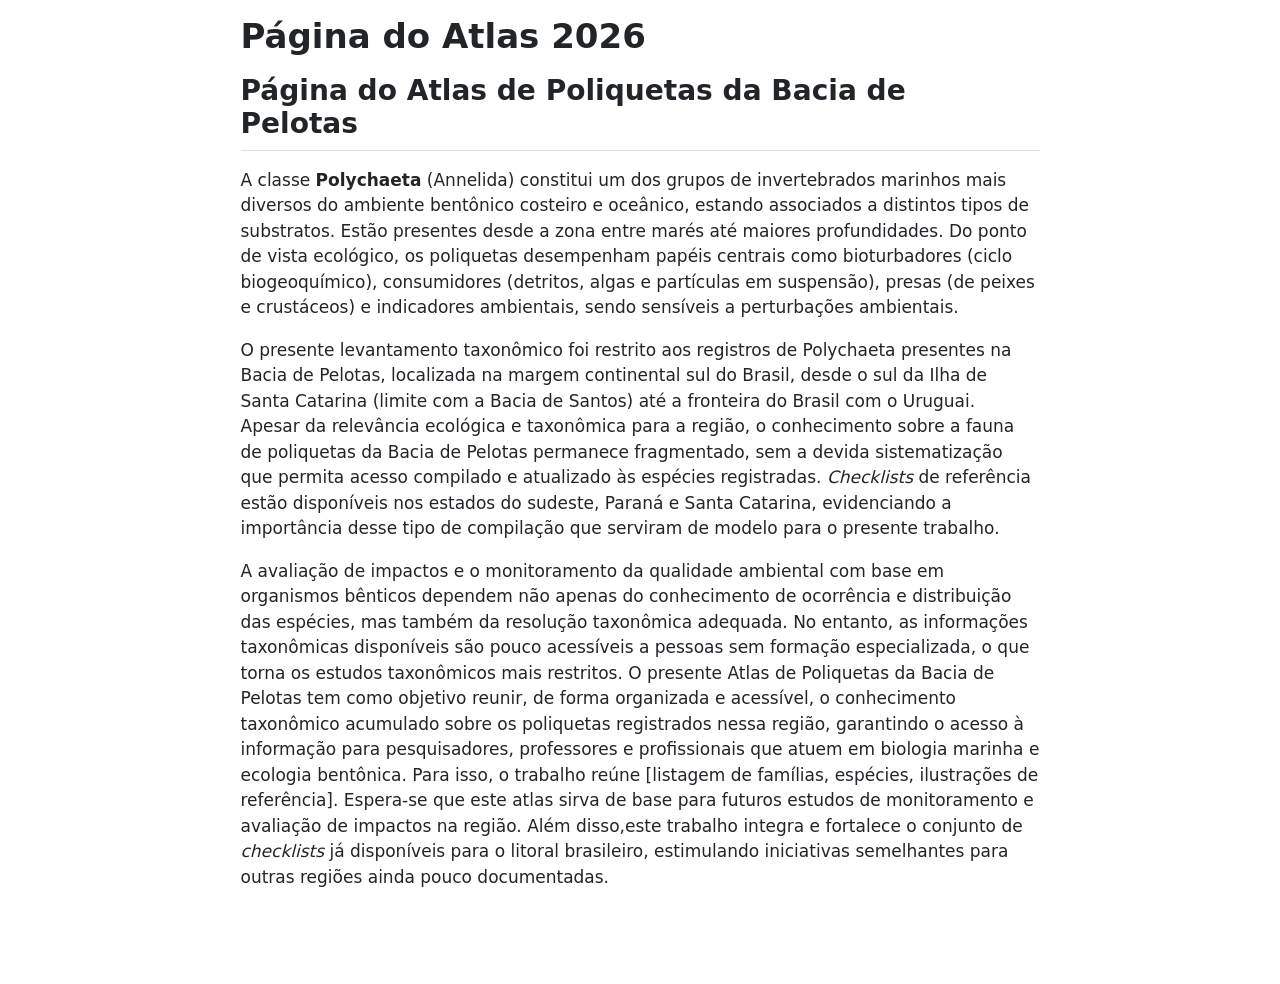
==== index.html @ 1e313971 "jkjkl" ====
<!DOCTYPE html>
<html xmlns="http://www.w3.org/1999/xhtml" lang="en" xml:lang="en"><head>

<meta charset="utf-8">
<meta name="generator" content="quarto-1.9.37">

<meta name="viewport" content="width=device-width, initial-scale=1.0, user-scalable=yes">


<title>Página do Atlas 2026</title>
<style>
/* Default styles provided by pandoc.
** See https://pandoc.org/MANUAL.html#variables-for-html for config info.
*/
code{white-space: pre-wrap;}
span.smallcaps{font-variant: small-caps;}
div.columns{display: flex; gap: min(4vw, 1.5em);}
div.column{flex: auto; overflow-x: auto;}
div.hanging-indent{margin-left: 1.5em; text-indent: -1.5em;}
ul.task-list{list-style: none;}
ul.task-list li input[type="checkbox"] {
  width: 0.8em;
  margin: 0 0.8em 0.2em -1em; /* quarto-specific, see https://github.com/quarto-dev/quarto-cli/issues/4556 */ 
  vertical-align: middle;
}
</style>


<script src="index_files/libs/clipboard/clipboard.min.js"></script>
<script src="index_files/libs/quarto-html/quarto.js" type="module"></script>
<script src="index_files/libs/quarto-html/tabsets/tabsets.js" type="module"></script>
<script src="index_files/libs/quarto-html/popper.min.js"></script>
<script src="index_files/libs/quarto-html/tippy.umd.min.js"></script>
<script src="index_files/libs/quarto-html/anchor.min.js"></script>
<link href="index_files/libs/quarto-html/tippy.css" rel="stylesheet">
<link href="index_files/libs/quarto-html/quarto-syntax-highlighting-7f8f88aac4f3542376d5c11b86a4c14d.css" rel="stylesheet" id="quarto-text-highlighting-styles">
<script src="index_files/libs/bootstrap/bootstrap.min.js"></script>
<link href="index_files/libs/bootstrap/bootstrap-icons.css" rel="stylesheet">
<link href="index_files/libs/bootstrap/bootstrap-efbb37e9afcc02144ebbc7afd12a776f.min.css" rel="stylesheet" append-hash="true" id="quarto-bootstrap" data-mode="light">


</head>

<body class="fullcontent quarto-light">

<div id="quarto-content" class="page-columns page-rows-contents page-layout-article">

<main class="content" id="quarto-document-content">

<header id="title-block-header" class="quarto-title-block default">
<div class="quarto-title">
<h1 class="title">Página do Atlas 2026</h1>
</div>



<div class="quarto-title-meta">

    
  
    
  </div>
  


</header>


<section id="página-do-atlas-de-poliquetas-da-bacia-de-pelotas" class="level2">
<h2 class="anchored" data-anchor-id="página-do-atlas-de-poliquetas-da-bacia-de-pelotas">Página do Atlas de Poliquetas da Bacia de Pelotas</h2>
<p>A classe <strong>Polychaeta</strong> (Annelida) constitui um dos grupos de invertebrados marinhos mais diversos do ambiente bentônico costeiro e oceânico, estando associados a distintos tipos de substratos. Estão presentes desde a zona entre marés até maiores profundidades. Do ponto de vista ecológico, os poliquetas desempenham papéis centrais como bioturbadores (ciclo biogeoquímico), consumidores (detritos, algas e partículas em suspensão), presas (de peixes e crustáceos) e indicadores ambientais, sendo sensíveis a perturbações ambientais.</p>
<p>O presente levantamento taxonômico foi restrito aos registros de Polychaeta presentes na Bacia de Pelotas, localizada na margem continental sul do Brasil, desde o sul da Ilha de Santa Catarina (limite com a Bacia de Santos) até a fronteira do Brasil com o Uruguai. Apesar da relevância ecológica e taxonômica para a região, o conhecimento sobre a fauna de poliquetas da Bacia de Pelotas permanece fragmentado, sem a devida sistematização que permita acesso compilado e atualizado às espécies registradas. <em>Checklists</em> de referência estão disponíveis nos estados do sudeste, Paraná e Santa Catarina, evidenciando a importância desse tipo de compilação que serviram de modelo para o presente trabalho.</p>
<p>A avaliação de impactos e o monitoramento da qualidade ambiental com base em organismos bênticos dependem não apenas do conhecimento de ocorrência e distribuição das espécies, mas também da resolução taxonômica adequada. No entanto, as informações taxonômicas disponíveis são pouco acessíveis a pessoas sem formação especializada, o que torna os estudos taxonômicos mais restritos. O presente Atlas de Poliquetas da Bacia de Pelotas tem como objetivo reunir, de forma organizada e acessível, o conhecimento taxonômico acumulado sobre os poliquetas registrados nessa região, garantindo o acesso à informação para pesquisadores, professores e profissionais que atuem em biologia marinha e ecologia bentônica. Para isso, o trabalho reúne [listagem de famílias, espécies, ilustrações de referência]. Espera-se que este atlas sirva de base para futuros estudos de monitoramento e avaliação de impactos na região. Além disso,este trabalho integra e fortalece o conjunto de <em>checklists</em> já disponíveis para o litoral brasileiro, estimulando iniciativas semelhantes para outras regiões ainda pouco documentadas.</p>
</section>

</main>
<!-- /main column -->
<script id="quarto-html-after-body" type="application/javascript">
  window.document.addEventListener("DOMContentLoaded", function (event) {
    const icon = "";
    const anchorJS = new window.AnchorJS();
    anchorJS.options = {
      placement: 'right',
      icon: icon
    };
    anchorJS.add('.anchored');
    const isCodeAnnotation = (el) => {
      for (const clz of el.classList) {
        if (clz.startsWith('code-annotation-')) {                     
          return true;
        }
      }
      return false;
    }
    const onCopySuccess = function(e) {
      // button target
      const button = e.trigger;
      // don't keep focus
      button.blur();
      // flash "checked"
      button.classList.add('code-copy-button-checked');
      var currentTitle = button.getAttribute("title");
      button.setAttribute("title", "Copied!");
      let tooltip;
      if (window.bootstrap) {
        button.setAttribute("data-bs-toggle", "tooltip");
        button.setAttribute("data-bs-placement", "left");
        button.setAttribute("data-bs-title", "Copied!");
        tooltip = new bootstrap.Tooltip(button, 
          { trigger: "manual", 
            customClass: "code-copy-button-tooltip",
            offset: [0, -8]});
        tooltip.show();    
      }
      setTimeout(function() {
        if (tooltip) {
          tooltip.hide();
          button.removeAttribute("data-bs-title");
          button.removeAttribute("data-bs-toggle");
          button.removeAttribute("data-bs-placement");
        }
        button.setAttribute("title", currentTitle);
        button.classList.remove('code-copy-button-checked');
      }, 1000);
      // clear code selection
      e.clearSelection();
    }
    const getTextToCopy = function(trigger) {
      const outerScaffold = trigger.parentElement.cloneNode(true);
      const codeEl = outerScaffold.querySelector('code');
      for (const childEl of codeEl.children) {
        if (isCodeAnnotation(childEl)) {
          childEl.remove();
        }
      }
      return codeEl.innerText;
    }
    const clipboard = new window.ClipboardJS('.code-copy-button:not([data-in-quarto-modal])', {
      text: getTextToCopy
    });
    clipboard.on('success', onCopySuccess);
    if (window.document.getElementById('quarto-embedded-source-code-modal')) {
      const clipboardModal = new window.ClipboardJS('.code-copy-button[data-in-quarto-modal]', {
        text: getTextToCopy,
        container: window.document.getElementById('quarto-embedded-source-code-modal')
      });
      clipboardModal.on('success', onCopySuccess);
    }
      var localhostRegex = new RegExp(/^(?:http|https):\/\/localhost\:?[0-9]*\//);
      var mailtoRegex = new RegExp(/^mailto:/);
        var filterRegex = new RegExp('/' + window.location.host + '/');
      var isInternal = (href) => {
          return filterRegex.test(href) || localhostRegex.test(href) || mailtoRegex.test(href);
      }
      // Inspect non-navigation links and adorn them if external
     var links = window.document.querySelectorAll('a[href]:not(.nav-link):not(.navbar-brand):not(.toc-action):not(.sidebar-link):not(.sidebar-item-toggle):not(.pagination-link):not(.no-external):not([aria-hidden]):not(.dropdown-item):not(.quarto-navigation-tool):not(.about-link)');
      for (var i=0; i<links.length; i++) {
        const link = links[i];
        if (!isInternal(link.href)) {
          // undo the damage that might have been done by quarto-nav.js in the case of
          // links that we want to consider external
          if (link.dataset.originalHref !== undefined) {
            link.href = link.dataset.originalHref;
          }
        }
      }
    function tippyHover(el, contentFn, onTriggerFn, onUntriggerFn) {
      const config = {
        allowHTML: true,
        maxWidth: 500,
        delay: 100,
        arrow: false,
        appendTo: function(el) {
            return el.parentElement;
        },
        interactive: true,
        interactiveBorder: 10,
        theme: 'quarto',
        placement: 'bottom-start',
      };
      if (contentFn) {
        config.content = contentFn;
      }
      if (onTriggerFn) {
        config.onTrigger = onTriggerFn;
      }
      if (onUntriggerFn) {
        config.onUntrigger = onUntriggerFn;
      }
      window.tippy(el, config); 
    }
    const noterefs = window.document.querySelectorAll('a[role="doc-noteref"]');
    for (var i=0; i<noterefs.length; i++) {
      const ref = noterefs[i];
      tippyHover(ref, function() {
        // use id or data attribute instead here
        let href = ref.getAttribute('data-footnote-href') || ref.getAttribute('href');
        try { href = new URL(href).hash; } catch {}
        const id = href.replace(/^#\/?/, "");
        const note = window.document.getElementById(id);
        if (note) {
          return note.innerHTML;
        } else {
          return "";
        }
      });
    }
    const xrefs = window.document.querySelectorAll('a.quarto-xref');
    const processXRef = (id, note) => {
      // Strip column container classes
      const stripColumnClz = (el) => {
        el.classList.remove("page-full", "page-columns");
        if (el.children) {
          for (const child of el.children) {
            stripColumnClz(child);
          }
        }
      }
      stripColumnClz(note)
      if (id === null || id.startsWith('sec-')) {
        // Special case sections, only their first couple elements
        const container = document.createElement("div");
        if (note.children && note.children.length > 2) {
          container.appendChild(note.children[0].cloneNode(true));
          for (let i = 1; i < note.children.length; i++) {
            const child = note.children[i];
            if (child.tagName === "P" && child.innerText === "") {
              continue;
            } else {
              container.appendChild(child.cloneNode(true));
              break;
            }
          }
          if (window.Quarto?.typesetMath) {
            window.Quarto.typesetMath(container);
          }
          return container.innerHTML
        } else {
          if (window.Quarto?.typesetMath) {
            window.Quarto.typesetMath(note);
          }
          return note.innerHTML;
        }
      } else {
        // Remove any anchor links if they are present
        const anchorLink = note.querySelector('a.anchorjs-link');
        if (anchorLink) {
          anchorLink.remove();
        }
        if (window.Quarto?.typesetMath) {
          window.Quarto.typesetMath(note);
        }
        if (note.classList.contains("callout")) {
          return note.outerHTML;
        } else {
          return note.innerHTML;
        }
      }
    }
    for (var i=0; i<xrefs.length; i++) {
      const xref = xrefs[i];
      tippyHover(xref, undefined, function(instance) {
        instance.disable();
        let url = xref.getAttribute('href');
        let hash = undefined; 
        if (url.startsWith('#')) {
          hash = url;
        } else {
          try { hash = new URL(url).hash; } catch {}
        }
        if (hash) {
          const id = hash.replace(/^#\/?/, "");
          const note = window.document.getElementById(id);
          if (note !== null) {
            try {
              const html = processXRef(id, note.cloneNode(true));
              instance.setContent(html);
            } finally {
              instance.enable();
              instance.show();
            }
          } else {
            // See if we can fetch this
            fetch(url.split('#')[0])
            .then(res => res.text())
            .then(html => {
              const parser = new DOMParser();
              const htmlDoc = parser.parseFromString(html, "text/html");
              const note = htmlDoc.getElementById(id);
              if (note !== null) {
                const html = processXRef(id, note);
                instance.setContent(html);
              } 
            }).finally(() => {
              instance.enable();
              instance.show();
            });
          }
        } else {
          // See if we can fetch a full url (with no hash to target)
          // This is a special case and we should probably do some content thinning / targeting
          fetch(url)
          .then(res => res.text())
          .then(html => {
            const parser = new DOMParser();
            const htmlDoc = parser.parseFromString(html, "text/html");
            const note = htmlDoc.querySelector('main.content');
            if (note !== null) {
              // This should only happen for chapter cross references
              // (since there is no id in the URL)
              // remove the first header
              if (note.children.length > 0 && note.children[0].tagName === "HEADER") {
                note.children[0].remove();
              }
              const html = processXRef(null, note);
              instance.setContent(html);
            } 
          }).finally(() => {
            instance.enable();
            instance.show();
          });
        }
      }, function(instance) {
      });
    }
        let selectedAnnoteEl;
        const selectorForAnnotation = ( cell, annotation) => {
          let cellAttr = 'data-code-cell="' + cell + '"';
          let lineAttr = 'data-code-annotation="' +  annotation + '"';
          const selector = 'span[' + cellAttr + '][' + lineAttr + ']';
          return selector;
        }
        const selectCodeLines = (annoteEl) => {
          const doc = window.document;
          const targetCell = annoteEl.getAttribute("data-target-cell");
          const targetAnnotation = annoteEl.getAttribute("data-target-annotation");
          const annoteSpan = window.document.querySelector(selectorForAnnotation(targetCell, targetAnnotation));
          const lines = annoteSpan.getAttribute("data-code-lines").split(",");
          const lineIds = lines.map((line) => {
            return targetCell + "-" + line;
          })
          let top = null;
          let height = null;
          let parent = null;
          if (lineIds.length > 0) {
              //compute the position of the single el (top and bottom and make a div)
              const el = window.document.getElementById(lineIds[0]);
              top = el.offsetTop;
              height = el.offsetHeight;
              parent = el.parentElement.parentElement;
            if (lineIds.length > 1) {
              const lastEl = window.document.getElementById(lineIds[lineIds.length - 1]);
              const bottom = lastEl.offsetTop + lastEl.offsetHeight;
              height = bottom - top;
            }
            if (top !== null && height !== null && parent !== null) {
              // cook up a div (if necessary) and position it 
              let div = window.document.getElementById("code-annotation-line-highlight");
              if (div === null) {
                div = window.document.createElement("div");
                div.setAttribute("id", "code-annotation-line-highlight");
                div.style.position = 'absolute';
                parent.appendChild(div);
              }
              div.style.top = top - 2 + "px";
              div.style.height = height + 4 + "px";
              div.style.left = 0;
              let gutterDiv = window.document.getElementById("code-annotation-line-highlight-gutter");
              if (gutterDiv === null) {
                gutterDiv = window.document.createElement("div");
                gutterDiv.setAttribute("id", "code-annotation-line-highlight-gutter");
                gutterDiv.style.position = 'absolute';
                const codeCell = window.document.getElementById(targetCell);
                const gutter = codeCell.querySelector('.code-annotation-gutter');
                gutter.appendChild(gutterDiv);
              }
              gutterDiv.style.top = top - 2 + "px";
              gutterDiv.style.height = height + 4 + "px";
            }
            selectedAnnoteEl = annoteEl;
          }
        };
        const unselectCodeLines = () => {
          const elementsIds = ["code-annotation-line-highlight", "code-annotation-line-highlight-gutter"];
          elementsIds.forEach((elId) => {
            const div = window.document.getElementById(elId);
            if (div) {
              div.remove();
            }
          });
          selectedAnnoteEl = undefined;
        };
          // Handle positioning of the toggle
      window.addEventListener(
        "resize",
        throttle(() => {
          elRect = undefined;
          if (selectedAnnoteEl) {
            selectCodeLines(selectedAnnoteEl);
          }
        }, 10)
      );
      function throttle(fn, ms) {
      let throttle = false;
      let timer;
        return (...args) => {
          if(!throttle) { // first call gets through
              fn.apply(this, args);
              throttle = true;
          } else { // all the others get throttled
              if(timer) clearTimeout(timer); // cancel #2
              timer = setTimeout(() => {
                fn.apply(this, args);
                timer = throttle = false;
              }, ms);
          }
        };
      }
        // Attach click handler to the DT
        const annoteDls = window.document.querySelectorAll('dt[data-target-cell]');
        for (const annoteDlNode of annoteDls) {
          annoteDlNode.addEventListener('click', (event) => {
            const clickedEl = event.target;
            if (clickedEl !== selectedAnnoteEl) {
              unselectCodeLines();
              const activeEl = window.document.querySelector('dt[data-target-cell].code-annotation-active');
              if (activeEl) {
                activeEl.classList.remove('code-annotation-active');
              }
              selectCodeLines(clickedEl);
              clickedEl.classList.add('code-annotation-active');
            } else {
              // Unselect the line
              unselectCodeLines();
              clickedEl.classList.remove('code-annotation-active');
            }
          });
        }
    const findCites = (el) => {
      const parentEl = el.parentElement;
      if (parentEl) {
        const cites = parentEl.dataset.cites;
        if (cites) {
          return {
            el,
            cites: cites.split(' ')
          };
        } else {
          return findCites(el.parentElement)
        }
      } else {
        return undefined;
      }
    };
    var bibliorefs = window.document.querySelectorAll('a[role="doc-biblioref"]');
    for (var i=0; i<bibliorefs.length; i++) {
      const ref = bibliorefs[i];
      const citeInfo = findCites(ref);
      if (citeInfo) {
        tippyHover(citeInfo.el, function() {
          var popup = window.document.createElement('div');
          citeInfo.cites.forEach(function(cite) {
            var citeDiv = window.document.createElement('div');
            citeDiv.classList.add('hanging-indent');
            citeDiv.classList.add('csl-entry');
            var biblioDiv = window.document.getElementById('ref-' + cite);
            if (biblioDiv) {
              citeDiv.innerHTML = biblioDiv.innerHTML;
            }
            popup.appendChild(citeDiv);
          });
          return popup.innerHTML;
        });
      }
    }
  });
  </script>
</div> <!-- /content -->




</body></html>
---- index_files/libs/quarto-html/tippy.css ----
.tippy-box[data-animation=fade][data-state=hidden]{opacity:0}[data-tippy-root]{max-width:calc(100vw - 10px)}.tippy-box{position:relative;background-color:#333;color:#fff;border-radius:4px;font-size:14px;line-height:1.4;white-space:normal;outline:0;transition-property:transform,visibility,opacity}.tippy-box[data-placement^=top]>.tippy-arrow{bottom:0}.tippy-box[data-placement^=top]>.tippy-arrow:before{bottom:-7px;left:0;border-width:8px 8px 0;border-top-color:initial;transform-origin:center top}.tippy-box[data-placement^=bottom]>.tippy-arrow{top:0}.tippy-box[data-placement^=bottom]>.tippy-arrow:before{top:-7px;left:0;border-width:0 8px 8px;border-bottom-color:initial;transform-origin:center bottom}.tippy-box[data-placement^=left]>.tippy-arrow{right:0}.tippy-box[data-placement^=left]>.tippy-arrow:before{border-width:8px 0 8px 8px;border-left-color:initial;right:-7px;transform-origin:center left}.tippy-box[data-placement^=right]>.tippy-arrow{left:0}.tippy-box[data-placement^=right]>.tippy-arrow:before{left:-7px;border-width:8px 8px 8px 0;border-right-color:initial;transform-origin:center right}.tippy-box[data-inertia][data-state=visible]{transition-timing-function:cubic-bezier(.54,1.5,.38,1.11)}.tippy-arrow{width:16px;height:16px;color:#333}.tippy-arrow:before{content:"";position:absolute;border-color:transparent;border-style:solid}.tippy-content{position:relative;padding:5px 9px;z-index:1}
---- index_files/libs/quarto-html/quarto-syntax-highlighting-7f8f88aac4f3542376d5c11b86a4c14d.css ----
/* quarto syntax highlight colors */
:root {
  --quarto-hl-ot-color: #003B4F;
  --quarto-hl-at-color: #657422;
  --quarto-hl-ss-color: #20794D;
  --quarto-hl-an-color: #5E5E5E;
  --quarto-hl-fu-color: #4758AB;
  --quarto-hl-st-color: #20794D;
  --quarto-hl-cf-color: #003B4F;
  --quarto-hl-op-color: #5E5E5E;
  --quarto-hl-er-color: #AD0000;
  --quarto-hl-bn-color: #AD0000;
  --quarto-hl-al-color: #AD0000;
  --quarto-hl-va-color: #111111;
  --quarto-hl-bu-color: inherit;
  --quarto-hl-ex-color: inherit;
  --quarto-hl-pp-color: #AD0000;
  --quarto-hl-in-color: #5E5E5E;
  --quarto-hl-vs-color: #20794D;
  --quarto-hl-wa-color: #5E5E5E;
  --quarto-hl-do-color: #5E5E5E;
  --quarto-hl-im-color: #00769E;
  --quarto-hl-ch-color: #20794D;
  --quarto-hl-dt-color: #AD0000;
  --quarto-hl-fl-color: #AD0000;
  --quarto-hl-co-color: #5E5E5E;
  --quarto-hl-cv-color: #5E5E5E;
  --quarto-hl-cn-color: #8f5902;
  --quarto-hl-sc-color: #5E5E5E;
  --quarto-hl-dv-color: #AD0000;
  --quarto-hl-kw-color: #003B4F;
}

/* other quarto variables */
:root {
  --quarto-font-monospace: SFMono-Regular, Menlo, Monaco, Consolas, "Liberation Mono", "Courier New", monospace;
}

/* syntax highlight based on Pandoc's rules */
pre > code.sourceCode > span {
  color: #003B4F;
}

code.sourceCode > span {
  color: #003B4F;
}

div.sourceCode,
div.sourceCode pre.sourceCode {
  color: #003B4F;
}

/* Normal */
code span {
  color: #003B4F;
}

/* Alert */
code span.al {
  color: #AD0000;
  font-style: inherit;
}

/* Annotation */
code span.an {
  color: #5E5E5E;
  font-style: inherit;
}

/* Attribute */
code span.at {
  color: #657422;
  font-style: inherit;
}

/* BaseN */
code span.bn {
  color: #AD0000;
  font-style: inherit;
}

/* BuiltIn */
code span.bu {
  font-style: inherit;
}

/* ControlFlow */
code span.cf {
  color: #003B4F;
  font-weight: bold;
  font-style: inherit;
}

/* Char */
code span.ch {
  color: #20794D;
  font-style: inherit;
}

/* Constant */
code span.cn {
  color: #8f5902;
  font-style: inherit;
}

/* Comment */
code span.co {
  color: #5E5E5E;
  font-style: inherit;
}

/* CommentVar */
code span.cv {
  color: #5E5E5E;
  font-style: italic;
}

/* Documentation */
code span.do {
  color: #5E5E5E;
  font-style: italic;
}

/* DataType */
code span.dt {
  color: #AD0000;
  font-style: inherit;
}

/* DecVal */
code span.dv {
  color: #AD0000;
  font-style: inherit;
}

/* Error */
code span.er {
  color: #AD0000;
  font-style: inherit;
}

/* Extension */
code span.ex {
  font-style: inherit;
}

/* Float */
code span.fl {
  color: #AD0000;
  font-style: inherit;
}

/* Function */
code span.fu {
  color: #4758AB;
  font-style: inherit;
}

/* Import */
code span.im {
  color: #00769E;
  font-style: inherit;
}

/* Information */
code span.in {
  color: #5E5E5E;
  font-style: inherit;
}

/* Keyword */
code span.kw {
  color: #003B4F;
  font-weight: bold;
  font-style: inherit;
}

/* Operator */
code span.op {
  color: #5E5E5E;
  font-style: inherit;
}

/* Other */
code span.ot {
  color: #003B4F;
  font-style: inherit;
}

/* Preprocessor */
code span.pp {
  color: #AD0000;
  font-style: inherit;
}

/* SpecialChar */
code span.sc {
  color: #5E5E5E;
  font-style: inherit;
}

/* SpecialString */
code span.ss {
  color: #20794D;
  font-style: inherit;
}

/* String */
code span.st {
  color: #20794D;
  font-style: inherit;
}

/* Variable */
code span.va {
  color: #111111;
  font-style: inherit;
}

/* VerbatimString */
code span.vs {
  color: #20794D;
  font-style: inherit;
}

/* Warning */
code span.wa {
  color: #5E5E5E;
  font-style: italic;
}

.prevent-inlining {
  content: "</";
}

/*# sourceMappingURL=789ad8cd35626ba772517505b42a116e.css.map */
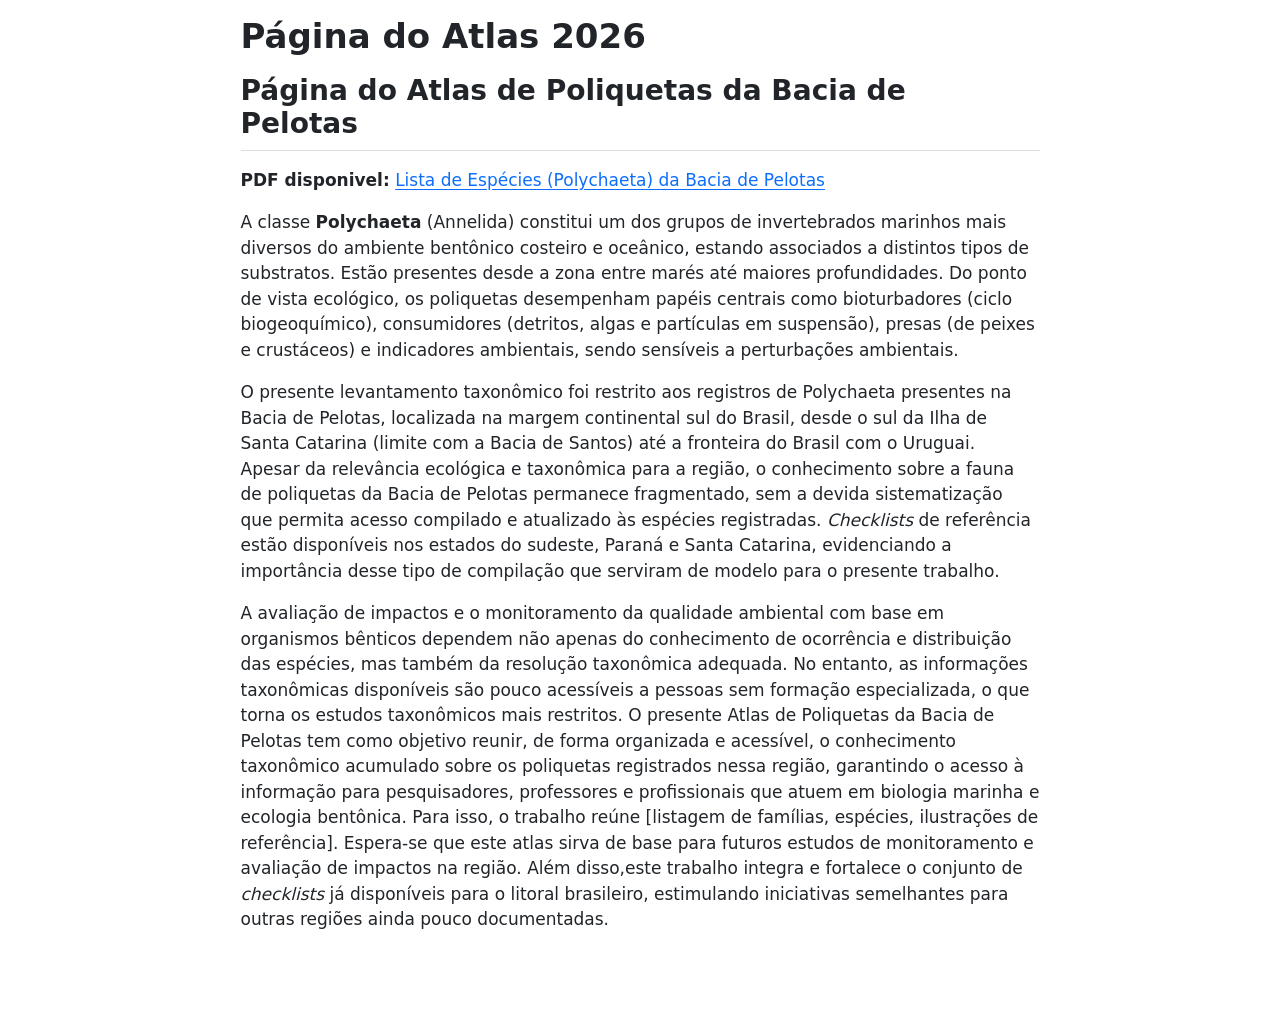
==== commit 363a3d87: "njkjk" ====
--- a/index.html
+++ b/index.html
@@ -68,6 +68,7 @@
 
 <section id="página-do-atlas-de-poliquetas-da-bacia-de-pelotas" class="level2">
 <h2 class="anchored" data-anchor-id="página-do-atlas-de-poliquetas-da-bacia-de-pelotas">Página do Atlas de Poliquetas da Bacia de Pelotas</h2>
+<p><strong>PDF disponivel:</strong> <a href="lista_especies.pdf">Lista de Espécies (Polychaeta) da Bacia de Pelotas</a></p>
 <p>A classe <strong>Polychaeta</strong> (Annelida) constitui um dos grupos de invertebrados marinhos mais diversos do ambiente bentônico costeiro e oceânico, estando associados a distintos tipos de substratos. Estão presentes desde a zona entre marés até maiores profundidades. Do ponto de vista ecológico, os poliquetas desempenham papéis centrais como bioturbadores (ciclo biogeoquímico), consumidores (detritos, algas e partículas em suspensão), presas (de peixes e crustáceos) e indicadores ambientais, sendo sensíveis a perturbações ambientais.</p>
 <p>O presente levantamento taxonômico foi restrito aos registros de Polychaeta presentes na Bacia de Pelotas, localizada na margem continental sul do Brasil, desde o sul da Ilha de Santa Catarina (limite com a Bacia de Santos) até a fronteira do Brasil com o Uruguai. Apesar da relevância ecológica e taxonômica para a região, o conhecimento sobre a fauna de poliquetas da Bacia de Pelotas permanece fragmentado, sem a devida sistematização que permita acesso compilado e atualizado às espécies registradas. <em>Checklists</em> de referência estão disponíveis nos estados do sudeste, Paraná e Santa Catarina, evidenciando a importância desse tipo de compilação que serviram de modelo para o presente trabalho.</p>
 <p>A avaliação de impactos e o monitoramento da qualidade ambiental com base em organismos bênticos dependem não apenas do conhecimento de ocorrência e distribuição das espécies, mas também da resolução taxonômica adequada. No entanto, as informações taxonômicas disponíveis são pouco acessíveis a pessoas sem formação especializada, o que torna os estudos taxonômicos mais restritos. O presente Atlas de Poliquetas da Bacia de Pelotas tem como objetivo reunir, de forma organizada e acessível, o conhecimento taxonômico acumulado sobre os poliquetas registrados nessa região, garantindo o acesso à informação para pesquisadores, professores e profissionais que atuem em biologia marinha e ecologia bentônica. Para isso, o trabalho reúne [listagem de famílias, espécies, ilustrações de referência]. Espera-se que este atlas sirva de base para futuros estudos de monitoramento e avaliação de impactos na região. Além disso,este trabalho integra e fortalece o conjunto de <em>checklists</em> já disponíveis para o litoral brasileiro, estimulando iniciativas semelhantes para outras regiões ainda pouco documentadas.</p>
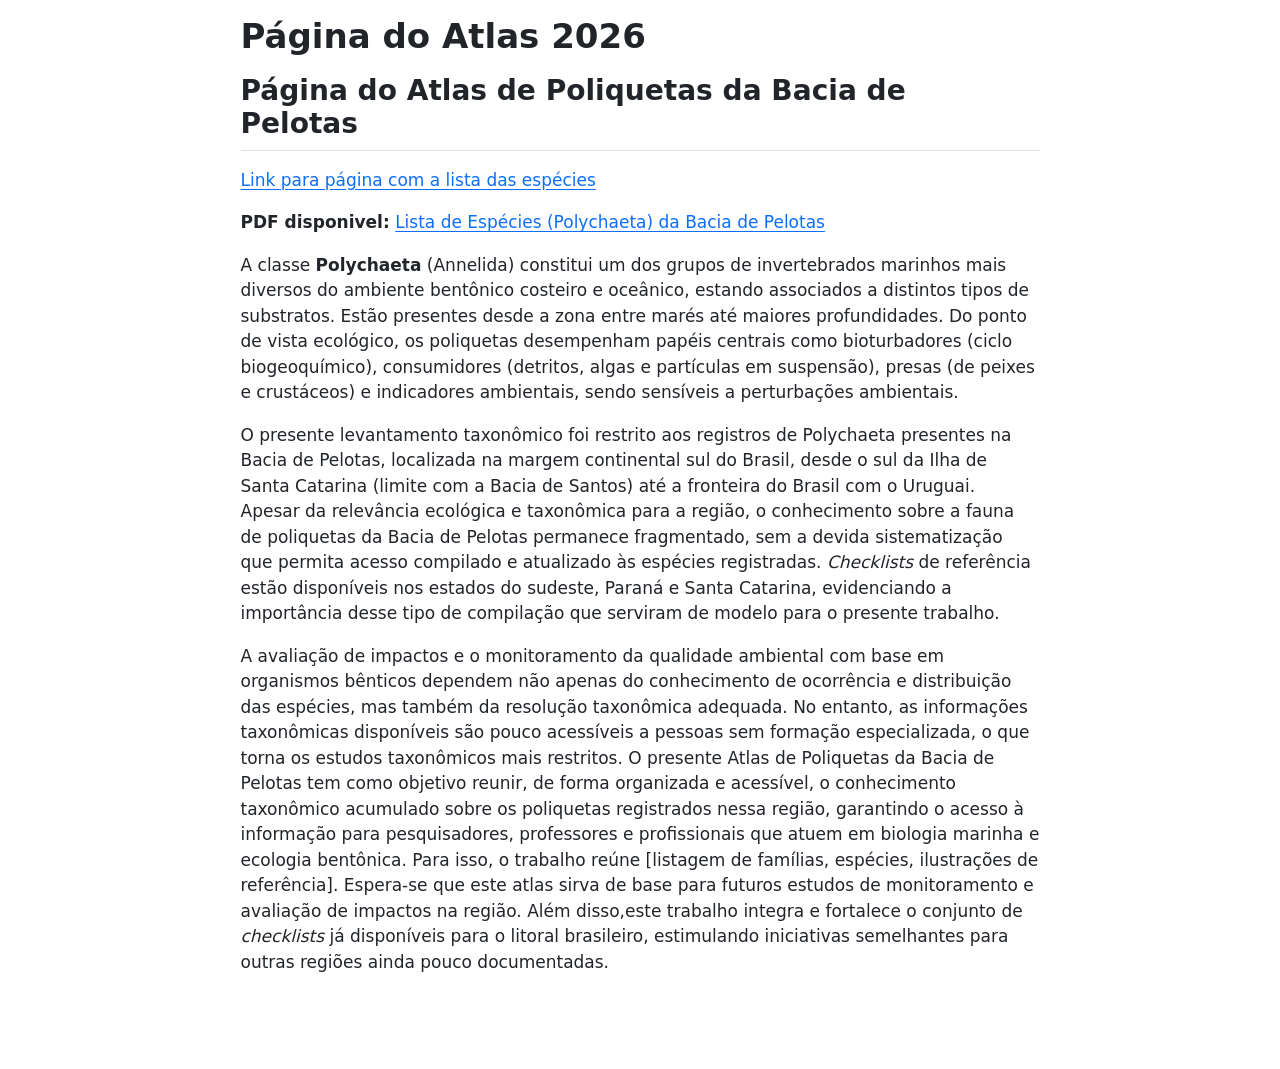
==== commit b9e7ac26: "sdf" ====
--- a/index.html
+++ b/index.html
@@ -36,7 +36,7 @@
 <link href="index_files/libs/quarto-html/quarto-syntax-highlighting-7f8f88aac4f3542376d5c11b86a4c14d.css" rel="stylesheet" id="quarto-text-highlighting-styles">
 <script src="index_files/libs/bootstrap/bootstrap.min.js"></script>
 <link href="index_files/libs/bootstrap/bootstrap-icons.css" rel="stylesheet">
-<link href="index_files/libs/bootstrap/bootstrap-efbb37e9afcc02144ebbc7afd12a776f.min.css" rel="stylesheet" append-hash="true" id="quarto-bootstrap" data-mode="light">
+<link href="index_files/libs/bootstrap/bootstrap-7524137f30bbe214d499b6b96b017aaf.min.css" rel="stylesheet" append-hash="true" id="quarto-bootstrap" data-mode="light">
 
 
 </head>
@@ -68,6 +68,7 @@
 
 <section id="página-do-atlas-de-poliquetas-da-bacia-de-pelotas" class="level2">
 <h2 class="anchored" data-anchor-id="página-do-atlas-de-poliquetas-da-bacia-de-pelotas">Página do Atlas de Poliquetas da Bacia de Pelotas</h2>
+<p><a href="lista_especies.html">Link para página com a lista das espécies</a></p>
 <p><strong>PDF disponivel:</strong> <a href="lista_especies.pdf">Lista de Espécies (Polychaeta) da Bacia de Pelotas</a></p>
 <p>A classe <strong>Polychaeta</strong> (Annelida) constitui um dos grupos de invertebrados marinhos mais diversos do ambiente bentônico costeiro e oceânico, estando associados a distintos tipos de substratos. Estão presentes desde a zona entre marés até maiores profundidades. Do ponto de vista ecológico, os poliquetas desempenham papéis centrais como bioturbadores (ciclo biogeoquímico), consumidores (detritos, algas e partículas em suspensão), presas (de peixes e crustáceos) e indicadores ambientais, sendo sensíveis a perturbações ambientais.</p>
 <p>O presente levantamento taxonômico foi restrito aos registros de Polychaeta presentes na Bacia de Pelotas, localizada na margem continental sul do Brasil, desde o sul da Ilha de Santa Catarina (limite com a Bacia de Santos) até a fronteira do Brasil com o Uruguai. Apesar da relevância ecológica e taxonômica para a região, o conhecimento sobre a fauna de poliquetas da Bacia de Pelotas permanece fragmentado, sem a devida sistematização que permita acesso compilado e atualizado às espécies registradas. <em>Checklists</em> de referência estão disponíveis nos estados do sudeste, Paraná e Santa Catarina, evidenciando a importância desse tipo de compilação que serviram de modelo para o presente trabalho.</p>
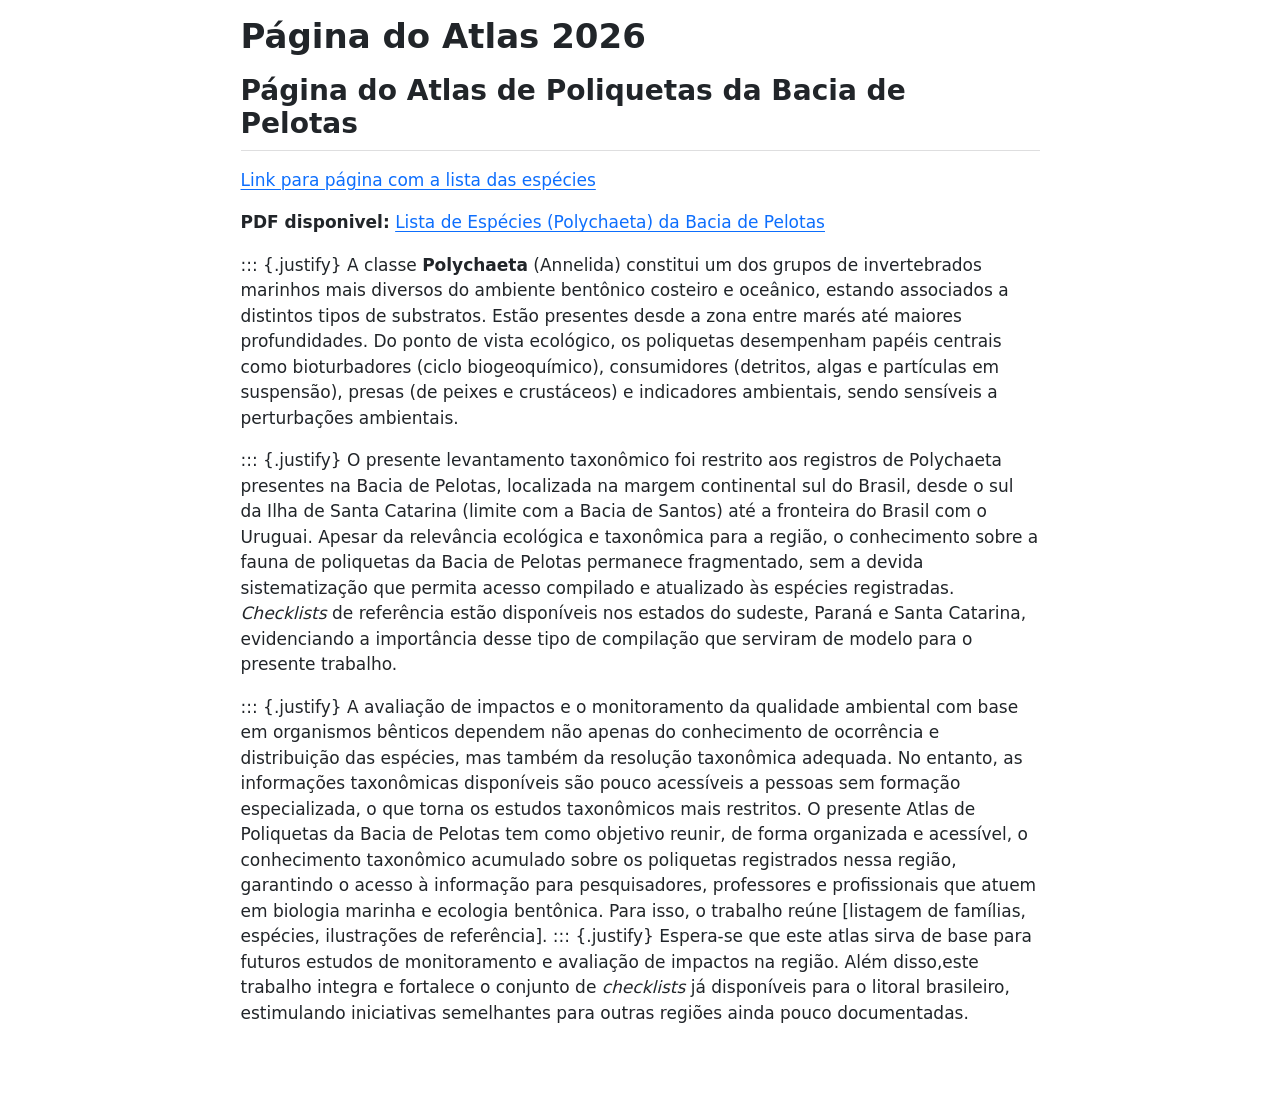
==== commit 91975b58: "fesfae" ====
--- a/index.html
+++ b/index.html
@@ -36,7 +36,7 @@
 <link href="index_files/libs/quarto-html/quarto-syntax-highlighting-7f8f88aac4f3542376d5c11b86a4c14d.css" rel="stylesheet" id="quarto-text-highlighting-styles">
 <script src="index_files/libs/bootstrap/bootstrap.min.js"></script>
 <link href="index_files/libs/bootstrap/bootstrap-icons.css" rel="stylesheet">
-<link href="index_files/libs/bootstrap/bootstrap-7524137f30bbe214d499b6b96b017aaf.min.css" rel="stylesheet" append-hash="true" id="quarto-bootstrap" data-mode="light">
+<link href="index_files/libs/bootstrap/bootstrap-efbb37e9afcc02144ebbc7afd12a776f.min.css" rel="stylesheet" append-hash="true" id="quarto-bootstrap" data-mode="light">
 
 
 </head>
@@ -70,9 +70,9 @@
 <h2 class="anchored" data-anchor-id="página-do-atlas-de-poliquetas-da-bacia-de-pelotas">Página do Atlas de Poliquetas da Bacia de Pelotas</h2>
 <p><a href="lista_especies.html">Link para página com a lista das espécies</a></p>
 <p><strong>PDF disponivel:</strong> <a href="lista_especies.pdf">Lista de Espécies (Polychaeta) da Bacia de Pelotas</a></p>
-<p>A classe <strong>Polychaeta</strong> (Annelida) constitui um dos grupos de invertebrados marinhos mais diversos do ambiente bentônico costeiro e oceânico, estando associados a distintos tipos de substratos. Estão presentes desde a zona entre marés até maiores profundidades. Do ponto de vista ecológico, os poliquetas desempenham papéis centrais como bioturbadores (ciclo biogeoquímico), consumidores (detritos, algas e partículas em suspensão), presas (de peixes e crustáceos) e indicadores ambientais, sendo sensíveis a perturbações ambientais.</p>
-<p>O presente levantamento taxonômico foi restrito aos registros de Polychaeta presentes na Bacia de Pelotas, localizada na margem continental sul do Brasil, desde o sul da Ilha de Santa Catarina (limite com a Bacia de Santos) até a fronteira do Brasil com o Uruguai. Apesar da relevância ecológica e taxonômica para a região, o conhecimento sobre a fauna de poliquetas da Bacia de Pelotas permanece fragmentado, sem a devida sistematização que permita acesso compilado e atualizado às espécies registradas. <em>Checklists</em> de referência estão disponíveis nos estados do sudeste, Paraná e Santa Catarina, evidenciando a importância desse tipo de compilação que serviram de modelo para o presente trabalho.</p>
-<p>A avaliação de impactos e o monitoramento da qualidade ambiental com base em organismos bênticos dependem não apenas do conhecimento de ocorrência e distribuição das espécies, mas também da resolução taxonômica adequada. No entanto, as informações taxonômicas disponíveis são pouco acessíveis a pessoas sem formação especializada, o que torna os estudos taxonômicos mais restritos. O presente Atlas de Poliquetas da Bacia de Pelotas tem como objetivo reunir, de forma organizada e acessível, o conhecimento taxonômico acumulado sobre os poliquetas registrados nessa região, garantindo o acesso à informação para pesquisadores, professores e profissionais que atuem em biologia marinha e ecologia bentônica. Para isso, o trabalho reúne [listagem de famílias, espécies, ilustrações de referência]. Espera-se que este atlas sirva de base para futuros estudos de monitoramento e avaliação de impactos na região. Além disso,este trabalho integra e fortalece o conjunto de <em>checklists</em> já disponíveis para o litoral brasileiro, estimulando iniciativas semelhantes para outras regiões ainda pouco documentadas.</p>
+<p>::: {.justify} A classe <strong>Polychaeta</strong> (Annelida) constitui um dos grupos de invertebrados marinhos mais diversos do ambiente bentônico costeiro e oceânico, estando associados a distintos tipos de substratos. Estão presentes desde a zona entre marés até maiores profundidades. Do ponto de vista ecológico, os poliquetas desempenham papéis centrais como bioturbadores (ciclo biogeoquímico), consumidores (detritos, algas e partículas em suspensão), presas (de peixes e crustáceos) e indicadores ambientais, sendo sensíveis a perturbações ambientais.</p>
+<p>::: {.justify} O presente levantamento taxonômico foi restrito aos registros de Polychaeta presentes na Bacia de Pelotas, localizada na margem continental sul do Brasil, desde o sul da Ilha de Santa Catarina (limite com a Bacia de Santos) até a fronteira do Brasil com o Uruguai. Apesar da relevância ecológica e taxonômica para a região, o conhecimento sobre a fauna de poliquetas da Bacia de Pelotas permanece fragmentado, sem a devida sistematização que permita acesso compilado e atualizado às espécies registradas. <em>Checklists</em> de referência estão disponíveis nos estados do sudeste, Paraná e Santa Catarina, evidenciando a importância desse tipo de compilação que serviram de modelo para o presente trabalho.</p>
+<p>::: {.justify} A avaliação de impactos e o monitoramento da qualidade ambiental com base em organismos bênticos dependem não apenas do conhecimento de ocorrência e distribuição das espécies, mas também da resolução taxonômica adequada. No entanto, as informações taxonômicas disponíveis são pouco acessíveis a pessoas sem formação especializada, o que torna os estudos taxonômicos mais restritos. O presente Atlas de Poliquetas da Bacia de Pelotas tem como objetivo reunir, de forma organizada e acessível, o conhecimento taxonômico acumulado sobre os poliquetas registrados nessa região, garantindo o acesso à informação para pesquisadores, professores e profissionais que atuem em biologia marinha e ecologia bentônica. Para isso, o trabalho reúne [listagem de famílias, espécies, ilustrações de referência]. ::: {.justify} Espera-se que este atlas sirva de base para futuros estudos de monitoramento e avaliação de impactos na região. Além disso,este trabalho integra e fortalece o conjunto de <em>checklists</em> já disponíveis para o litoral brasileiro, estimulando iniciativas semelhantes para outras regiões ainda pouco documentadas.</p>
 </section>
 
 </main>
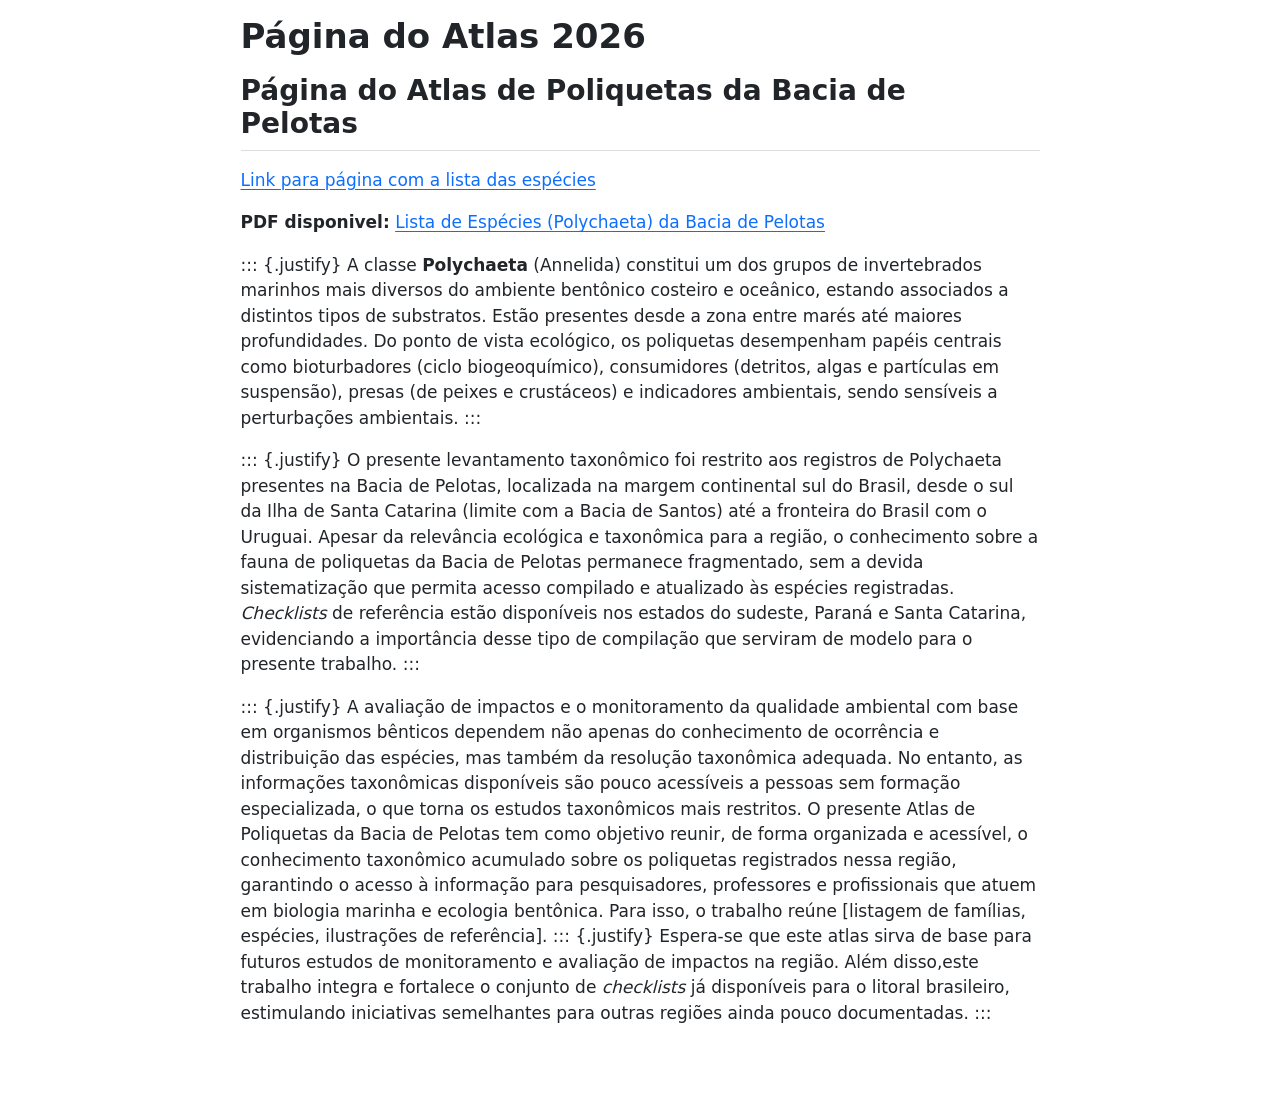
==== commit de1551e1: "WDA" ====
--- a/index.html
+++ b/index.html
@@ -70,9 +70,9 @@
 <h2 class="anchored" data-anchor-id="página-do-atlas-de-poliquetas-da-bacia-de-pelotas">Página do Atlas de Poliquetas da Bacia de Pelotas</h2>
 <p><a href="lista_especies.html">Link para página com a lista das espécies</a></p>
 <p><strong>PDF disponivel:</strong> <a href="lista_especies.pdf">Lista de Espécies (Polychaeta) da Bacia de Pelotas</a></p>
-<p>::: {.justify} A classe <strong>Polychaeta</strong> (Annelida) constitui um dos grupos de invertebrados marinhos mais diversos do ambiente bentônico costeiro e oceânico, estando associados a distintos tipos de substratos. Estão presentes desde a zona entre marés até maiores profundidades. Do ponto de vista ecológico, os poliquetas desempenham papéis centrais como bioturbadores (ciclo biogeoquímico), consumidores (detritos, algas e partículas em suspensão), presas (de peixes e crustáceos) e indicadores ambientais, sendo sensíveis a perturbações ambientais.</p>
-<p>::: {.justify} O presente levantamento taxonômico foi restrito aos registros de Polychaeta presentes na Bacia de Pelotas, localizada na margem continental sul do Brasil, desde o sul da Ilha de Santa Catarina (limite com a Bacia de Santos) até a fronteira do Brasil com o Uruguai. Apesar da relevância ecológica e taxonômica para a região, o conhecimento sobre a fauna de poliquetas da Bacia de Pelotas permanece fragmentado, sem a devida sistematização que permita acesso compilado e atualizado às espécies registradas. <em>Checklists</em> de referência estão disponíveis nos estados do sudeste, Paraná e Santa Catarina, evidenciando a importância desse tipo de compilação que serviram de modelo para o presente trabalho.</p>
-<p>::: {.justify} A avaliação de impactos e o monitoramento da qualidade ambiental com base em organismos bênticos dependem não apenas do conhecimento de ocorrência e distribuição das espécies, mas também da resolução taxonômica adequada. No entanto, as informações taxonômicas disponíveis são pouco acessíveis a pessoas sem formação especializada, o que torna os estudos taxonômicos mais restritos. O presente Atlas de Poliquetas da Bacia de Pelotas tem como objetivo reunir, de forma organizada e acessível, o conhecimento taxonômico acumulado sobre os poliquetas registrados nessa região, garantindo o acesso à informação para pesquisadores, professores e profissionais que atuem em biologia marinha e ecologia bentônica. Para isso, o trabalho reúne [listagem de famílias, espécies, ilustrações de referência]. ::: {.justify} Espera-se que este atlas sirva de base para futuros estudos de monitoramento e avaliação de impactos na região. Além disso,este trabalho integra e fortalece o conjunto de <em>checklists</em> já disponíveis para o litoral brasileiro, estimulando iniciativas semelhantes para outras regiões ainda pouco documentadas.</p>
+<p>::: {.justify} A classe <strong>Polychaeta</strong> (Annelida) constitui um dos grupos de invertebrados marinhos mais diversos do ambiente bentônico costeiro e oceânico, estando associados a distintos tipos de substratos. Estão presentes desde a zona entre marés até maiores profundidades. Do ponto de vista ecológico, os poliquetas desempenham papéis centrais como bioturbadores (ciclo biogeoquímico), consumidores (detritos, algas e partículas em suspensão), presas (de peixes e crustáceos) e indicadores ambientais, sendo sensíveis a perturbações ambientais. :::</p>
+<p>::: {.justify} O presente levantamento taxonômico foi restrito aos registros de Polychaeta presentes na Bacia de Pelotas, localizada na margem continental sul do Brasil, desde o sul da Ilha de Santa Catarina (limite com a Bacia de Santos) até a fronteira do Brasil com o Uruguai. Apesar da relevância ecológica e taxonômica para a região, o conhecimento sobre a fauna de poliquetas da Bacia de Pelotas permanece fragmentado, sem a devida sistematização que permita acesso compilado e atualizado às espécies registradas. <em>Checklists</em> de referência estão disponíveis nos estados do sudeste, Paraná e Santa Catarina, evidenciando a importância desse tipo de compilação que serviram de modelo para o presente trabalho. :::</p>
+<p>::: {.justify} A avaliação de impactos e o monitoramento da qualidade ambiental com base em organismos bênticos dependem não apenas do conhecimento de ocorrência e distribuição das espécies, mas também da resolução taxonômica adequada. No entanto, as informações taxonômicas disponíveis são pouco acessíveis a pessoas sem formação especializada, o que torna os estudos taxonômicos mais restritos. O presente Atlas de Poliquetas da Bacia de Pelotas tem como objetivo reunir, de forma organizada e acessível, o conhecimento taxonômico acumulado sobre os poliquetas registrados nessa região, garantindo o acesso à informação para pesquisadores, professores e profissionais que atuem em biologia marinha e ecologia bentônica. Para isso, o trabalho reúne [listagem de famílias, espécies, ilustrações de referência]. ::: {.justify} Espera-se que este atlas sirva de base para futuros estudos de monitoramento e avaliação de impactos na região. Além disso,este trabalho integra e fortalece o conjunto de <em>checklists</em> já disponíveis para o litoral brasileiro, estimulando iniciativas semelhantes para outras regiões ainda pouco documentadas. :::</p>
 </section>
 
 </main>
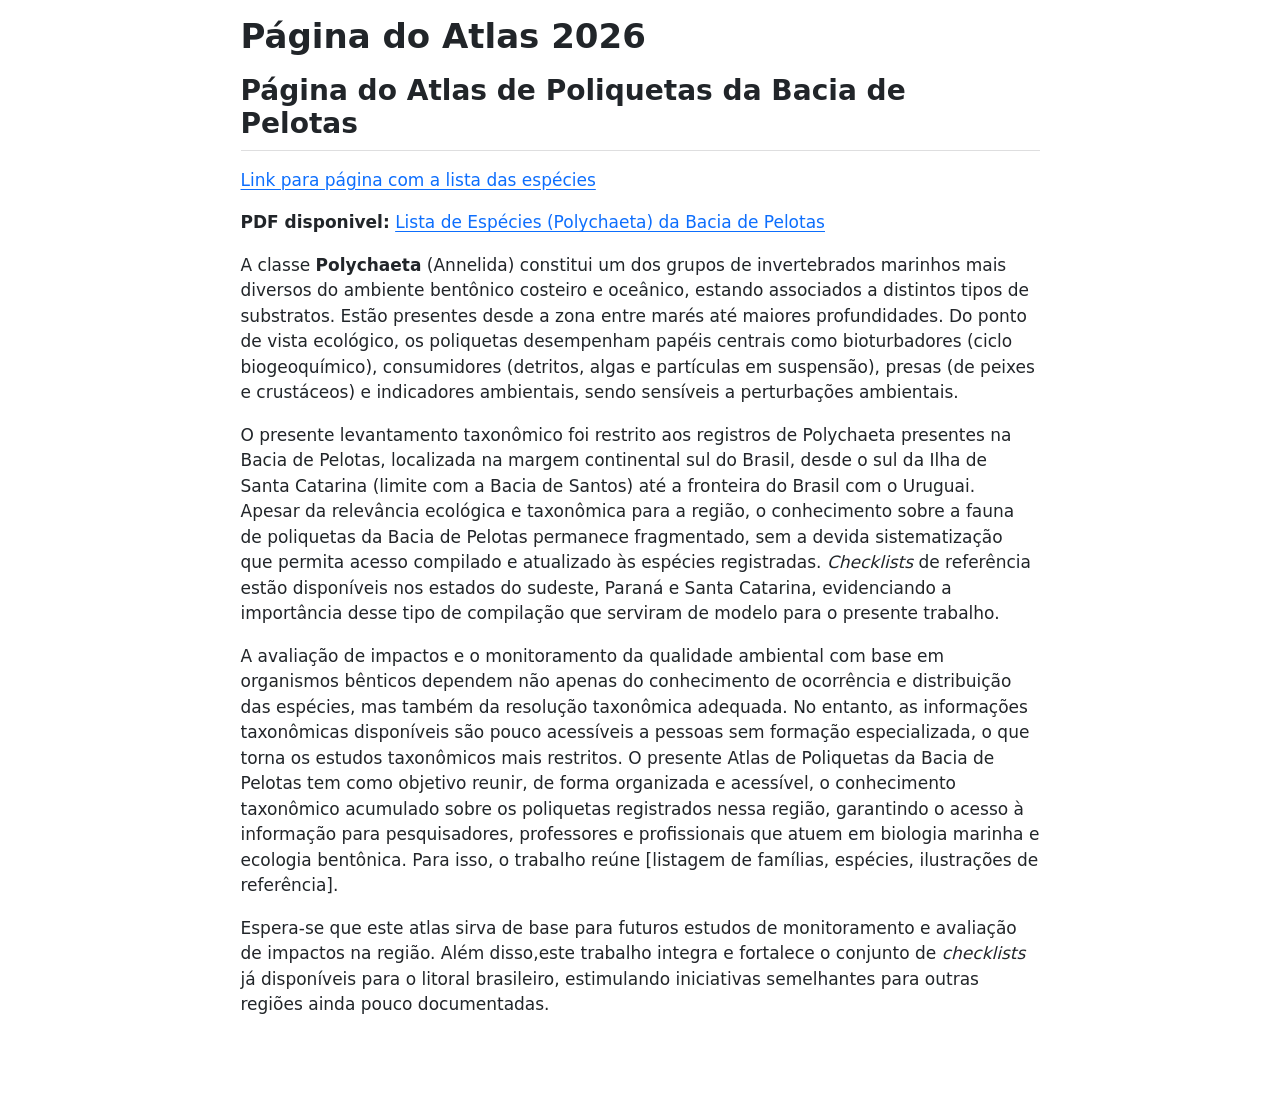
==== commit 894db3e9: "mlklj" ====
--- a/index.html
+++ b/index.html
@@ -70,9 +70,12 @@
 <h2 class="anchored" data-anchor-id="página-do-atlas-de-poliquetas-da-bacia-de-pelotas">Página do Atlas de Poliquetas da Bacia de Pelotas</h2>
 <p><a href="lista_especies.html">Link para página com a lista das espécies</a></p>
 <p><strong>PDF disponivel:</strong> <a href="lista_especies.pdf">Lista de Espécies (Polychaeta) da Bacia de Pelotas</a></p>
-<p>::: {.justify} A classe <strong>Polychaeta</strong> (Annelida) constitui um dos grupos de invertebrados marinhos mais diversos do ambiente bentônico costeiro e oceânico, estando associados a distintos tipos de substratos. Estão presentes desde a zona entre marés até maiores profundidades. Do ponto de vista ecológico, os poliquetas desempenham papéis centrais como bioturbadores (ciclo biogeoquímico), consumidores (detritos, algas e partículas em suspensão), presas (de peixes e crustáceos) e indicadores ambientais, sendo sensíveis a perturbações ambientais. :::</p>
-<p>::: {.justify} O presente levantamento taxonômico foi restrito aos registros de Polychaeta presentes na Bacia de Pelotas, localizada na margem continental sul do Brasil, desde o sul da Ilha de Santa Catarina (limite com a Bacia de Santos) até a fronteira do Brasil com o Uruguai. Apesar da relevância ecológica e taxonômica para a região, o conhecimento sobre a fauna de poliquetas da Bacia de Pelotas permanece fragmentado, sem a devida sistematização que permita acesso compilado e atualizado às espécies registradas. <em>Checklists</em> de referência estão disponíveis nos estados do sudeste, Paraná e Santa Catarina, evidenciando a importância desse tipo de compilação que serviram de modelo para o presente trabalho. :::</p>
-<p>::: {.justify} A avaliação de impactos e o monitoramento da qualidade ambiental com base em organismos bênticos dependem não apenas do conhecimento de ocorrência e distribuição das espécies, mas também da resolução taxonômica adequada. No entanto, as informações taxonômicas disponíveis são pouco acessíveis a pessoas sem formação especializada, o que torna os estudos taxonômicos mais restritos. O presente Atlas de Poliquetas da Bacia de Pelotas tem como objetivo reunir, de forma organizada e acessível, o conhecimento taxonômico acumulado sobre os poliquetas registrados nessa região, garantindo o acesso à informação para pesquisadores, professores e profissionais que atuem em biologia marinha e ecologia bentônica. Para isso, o trabalho reúne [listagem de famílias, espécies, ilustrações de referência]. ::: {.justify} Espera-se que este atlas sirva de base para futuros estudos de monitoramento e avaliação de impactos na região. Além disso,este trabalho integra e fortalece o conjunto de <em>checklists</em> já disponíveis para o litoral brasileiro, estimulando iniciativas semelhantes para outras regiões ainda pouco documentadas. :::</p>
+<div class="justify">
+<p>A classe <strong>Polychaeta</strong> (Annelida) constitui um dos grupos de invertebrados marinhos mais diversos do ambiente bentônico costeiro e oceânico, estando associados a distintos tipos de substratos. Estão presentes desde a zona entre marés até maiores profundidades. Do ponto de vista ecológico, os poliquetas desempenham papéis centrais como bioturbadores (ciclo biogeoquímico), consumidores (detritos, algas e partículas em suspensão), presas (de peixes e crustáceos) e indicadores ambientais, sendo sensíveis a perturbações ambientais.</p>
+<p>O presente levantamento taxonômico foi restrito aos registros de Polychaeta presentes na Bacia de Pelotas, localizada na margem continental sul do Brasil, desde o sul da Ilha de Santa Catarina (limite com a Bacia de Santos) até a fronteira do Brasil com o Uruguai. Apesar da relevância ecológica e taxonômica para a região, o conhecimento sobre a fauna de poliquetas da Bacia de Pelotas permanece fragmentado, sem a devida sistematização que permita acesso compilado e atualizado às espécies registradas. <em>Checklists</em> de referência estão disponíveis nos estados do sudeste, Paraná e Santa Catarina, evidenciando a importância desse tipo de compilação que serviram de modelo para o presente trabalho.</p>
+<p>A avaliação de impactos e o monitoramento da qualidade ambiental com base em organismos bênticos dependem não apenas do conhecimento de ocorrência e distribuição das espécies, mas também da resolução taxonômica adequada. No entanto, as informações taxonômicas disponíveis são pouco acessíveis a pessoas sem formação especializada, o que torna os estudos taxonômicos mais restritos. O presente Atlas de Poliquetas da Bacia de Pelotas tem como objetivo reunir, de forma organizada e acessível, o conhecimento taxonômico acumulado sobre os poliquetas registrados nessa região, garantindo o acesso à informação para pesquisadores, professores e profissionais que atuem em biologia marinha e ecologia bentônica. Para isso, o trabalho reúne [listagem de famílias, espécies, ilustrações de referência].</p>
+<p>Espera-se que este atlas sirva de base para futuros estudos de monitoramento e avaliação de impactos na região. Além disso,este trabalho integra e fortalece o conjunto de <em>checklists</em> já disponíveis para o litoral brasileiro, estimulando iniciativas semelhantes para outras regiões ainda pouco documentadas.</p>
+</div>
 </section>
 
 </main>
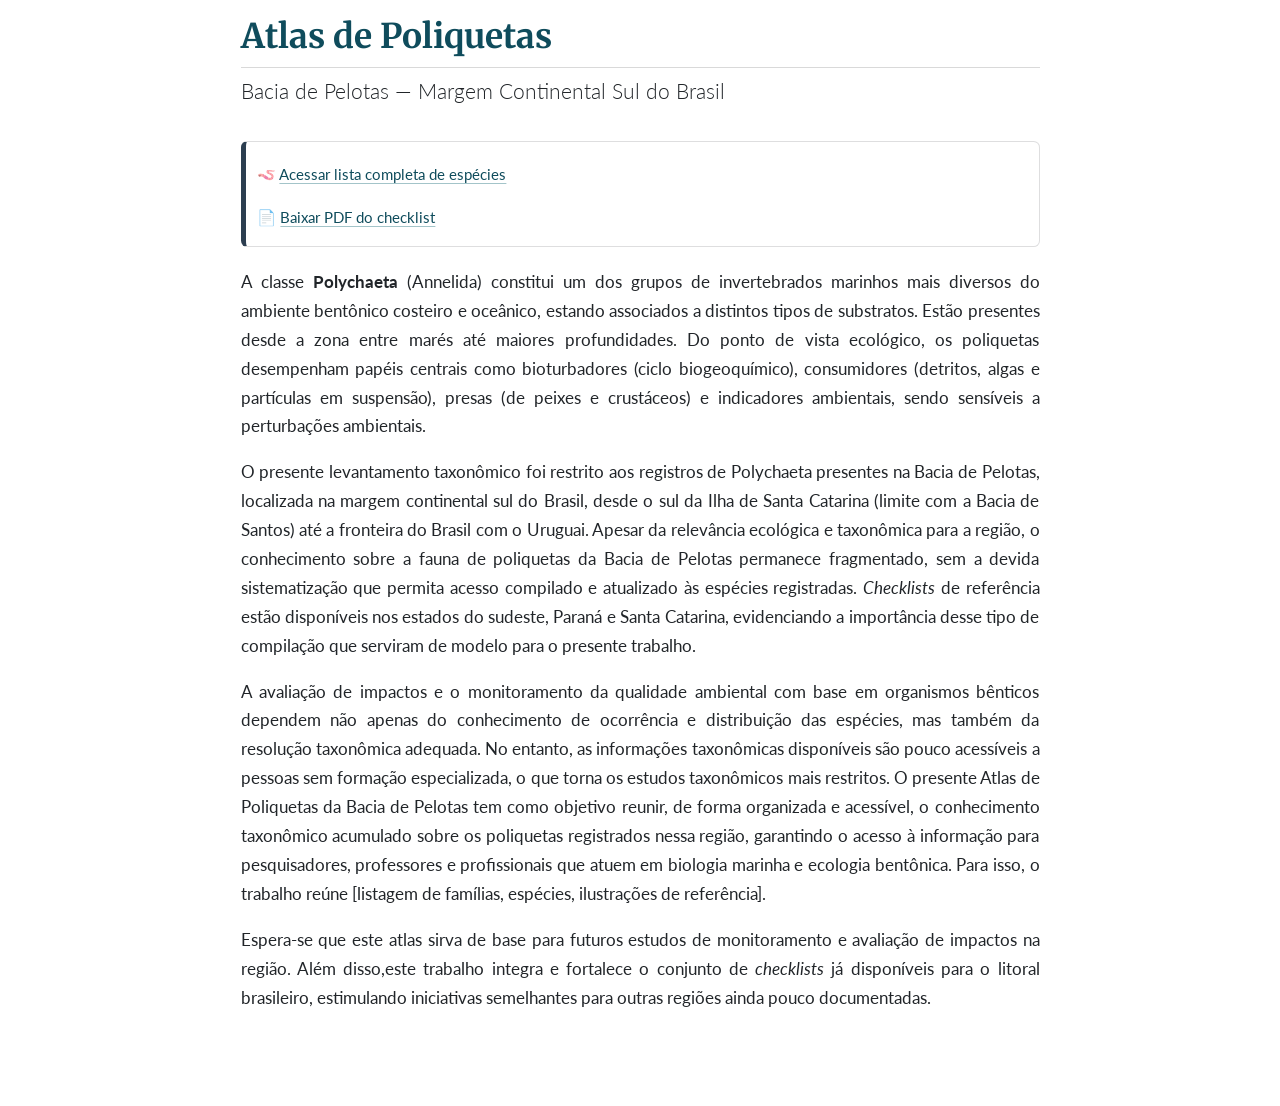
==== commit 4503312b: "dawda" ====
--- a/index.html
+++ b/index.html
@@ -7,7 +7,7 @@
 <meta name="viewport" content="width=device-width, initial-scale=1.0, user-scalable=yes">
 
 
-<title>Página do Atlas 2026</title>
+<title>Atlas de Poliquetas</title>
 <style>
 /* Default styles provided by pandoc.
 ** See https://pandoc.org/MANUAL.html#variables-for-html for config info.
@@ -36,7 +36,8 @@
 <link href="index_files/libs/quarto-html/quarto-syntax-highlighting-7f8f88aac4f3542376d5c11b86a4c14d.css" rel="stylesheet" id="quarto-text-highlighting-styles">
 <script src="index_files/libs/bootstrap/bootstrap.min.js"></script>
 <link href="index_files/libs/bootstrap/bootstrap-icons.css" rel="stylesheet">
-<link href="index_files/libs/bootstrap/bootstrap-efbb37e9afcc02144ebbc7afd12a776f.min.css" rel="stylesheet" append-hash="true" id="quarto-bootstrap" data-mode="light">
+<link href="index_files/libs/bootstrap/bootstrap-d0107f750cf7266dadf2f58c10ccbc4e.min.css" rel="stylesheet" append-hash="true" id="quarto-bootstrap" data-mode="light">
+<link href="https://fonts.googleapis.com/css2?family=Source+Sans+Pro&amp;family=Merriweather:wght@700&amp;display=swap" rel="stylesheet">
 
 
 </head>
@@ -49,7 +50,8 @@
 
 <header id="title-block-header" class="quarto-title-block default">
 <div class="quarto-title">
-<h1 class="title">Página do Atlas 2026</h1>
+<h1 class="title">Atlas de Poliquetas</h1>
+<p class="subtitle lead">Bacia de Pelotas — Margem Continental Sul do Brasil</p>
 </div>
 
 
@@ -66,17 +68,23 @@
 </header>
 
 
-<section id="página-do-atlas-de-poliquetas-da-bacia-de-pelotas" class="level2">
-<h2 class="anchored" data-anchor-id="página-do-atlas-de-poliquetas-da-bacia-de-pelotas">Página do Atlas de Poliquetas da Bacia de Pelotas</h2>
-<p><a href="lista_especies.html">Link para página com a lista das espécies</a></p>
-<p><strong>PDF disponivel:</strong> <a href="lista_especies.pdf">Lista de Espécies (Polychaeta) da Bacia de Pelotas</a></p>
+<div class="callout callout-style-simple callout-note no-icon">
+<div class="callout-body d-flex">
+<div class="callout-icon-container">
+<i class="callout-icon no-icon"></i>
+</div>
+<div class="callout-body-container">
+<p>🪱 <strong><a href="lista_especies.html">Acessar lista completa de espécies</a></strong></p>
+<p>📄 <strong><a href="lista_especies.pdf">Baixar PDF do checklist</a></strong></p>
+</div>
+</div>
+</div>
 <div class="justify">
 <p>A classe <strong>Polychaeta</strong> (Annelida) constitui um dos grupos de invertebrados marinhos mais diversos do ambiente bentônico costeiro e oceânico, estando associados a distintos tipos de substratos. Estão presentes desde a zona entre marés até maiores profundidades. Do ponto de vista ecológico, os poliquetas desempenham papéis centrais como bioturbadores (ciclo biogeoquímico), consumidores (detritos, algas e partículas em suspensão), presas (de peixes e crustáceos) e indicadores ambientais, sendo sensíveis a perturbações ambientais.</p>
 <p>O presente levantamento taxonômico foi restrito aos registros de Polychaeta presentes na Bacia de Pelotas, localizada na margem continental sul do Brasil, desde o sul da Ilha de Santa Catarina (limite com a Bacia de Santos) até a fronteira do Brasil com o Uruguai. Apesar da relevância ecológica e taxonômica para a região, o conhecimento sobre a fauna de poliquetas da Bacia de Pelotas permanece fragmentado, sem a devida sistematização que permita acesso compilado e atualizado às espécies registradas. <em>Checklists</em> de referência estão disponíveis nos estados do sudeste, Paraná e Santa Catarina, evidenciando a importância desse tipo de compilação que serviram de modelo para o presente trabalho.</p>
 <p>A avaliação de impactos e o monitoramento da qualidade ambiental com base em organismos bênticos dependem não apenas do conhecimento de ocorrência e distribuição das espécies, mas também da resolução taxonômica adequada. No entanto, as informações taxonômicas disponíveis são pouco acessíveis a pessoas sem formação especializada, o que torna os estudos taxonômicos mais restritos. O presente Atlas de Poliquetas da Bacia de Pelotas tem como objetivo reunir, de forma organizada e acessível, o conhecimento taxonômico acumulado sobre os poliquetas registrados nessa região, garantindo o acesso à informação para pesquisadores, professores e profissionais que atuem em biologia marinha e ecologia bentônica. Para isso, o trabalho reúne [listagem de famílias, espécies, ilustrações de referência].</p>
 <p>Espera-se que este atlas sirva de base para futuros estudos de monitoramento e avaliação de impactos na região. Além disso,este trabalho integra e fortalece o conjunto de <em>checklists</em> já disponíveis para o litoral brasileiro, estimulando iniciativas semelhantes para outras regiões ainda pouco documentadas.</p>
 </div>
-</section>
 
 </main>
 <!-- /main column -->
